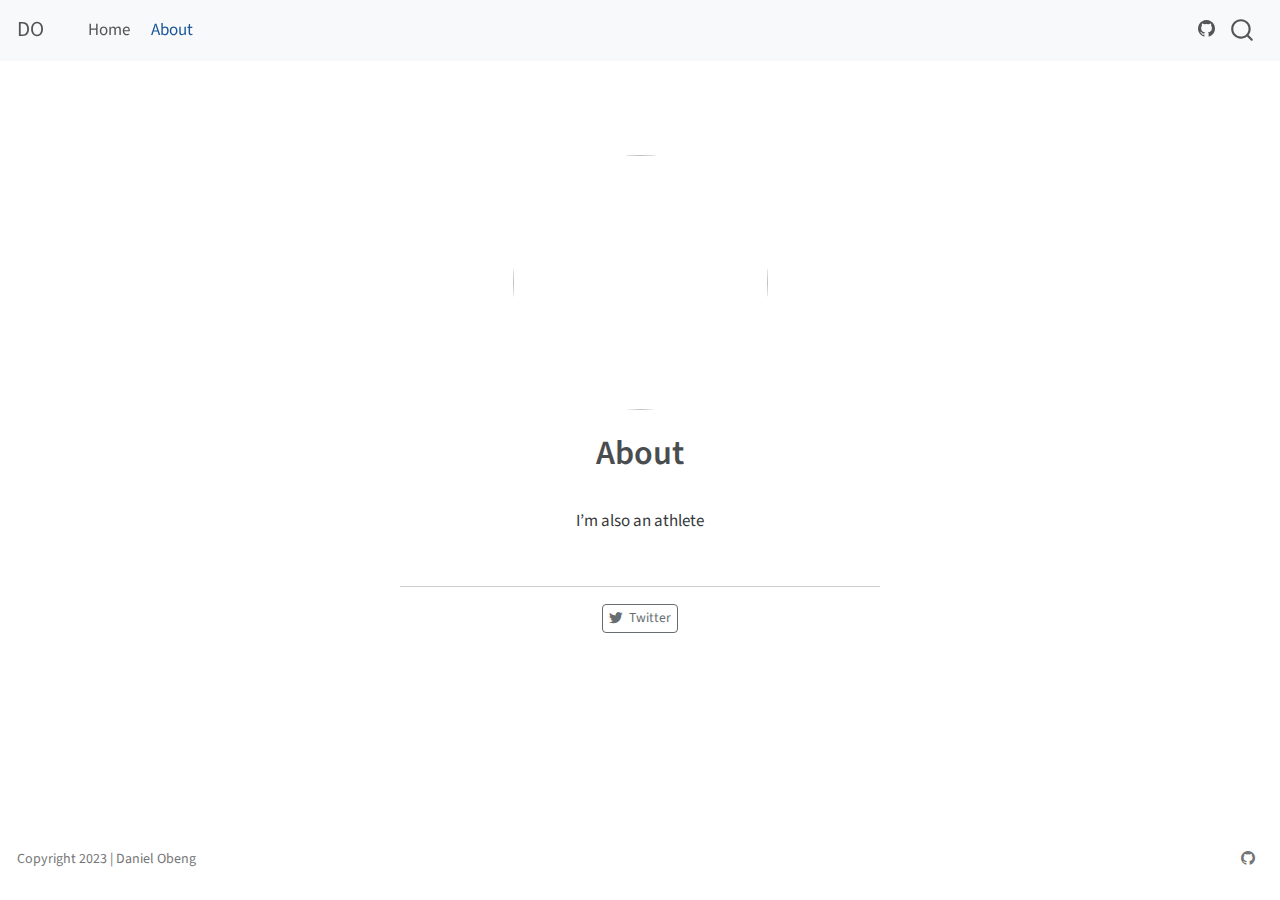
==== docs/about.html @ 5af2309e "INIT quarto website" ====
<!DOCTYPE html>
<html xmlns="http://www.w3.org/1999/xhtml" lang="en" xml:lang="en"><head>

<meta charset="utf-8">
<meta name="generator" content="quarto-1.3.326">

<meta name="viewport" content="width=device-width, initial-scale=1.0, user-scalable=yes">


<title>DO - About</title>
<style>
code{white-space: pre-wrap;}
span.smallcaps{font-variant: small-caps;}
div.columns{display: flex; gap: min(4vw, 1.5em);}
div.column{flex: auto; overflow-x: auto;}
div.hanging-indent{margin-left: 1.5em; text-indent: -1.5em;}
ul.task-list{list-style: none;}
ul.task-list li input[type="checkbox"] {
  width: 0.8em;
  margin: 0 0.8em 0.2em -1em; /* quarto-specific, see https://github.com/quarto-dev/quarto-cli/issues/4556 */ 
  vertical-align: middle;
}
</style>


<script src="site_libs/quarto-nav/quarto-nav.js"></script>
<script src="site_libs/quarto-nav/headroom.min.js"></script>
<script src="site_libs/clipboard/clipboard.min.js"></script>
<script src="site_libs/quarto-search/autocomplete.umd.js"></script>
<script src="site_libs/quarto-search/fuse.min.js"></script>
<script src="site_libs/quarto-search/quarto-search.js"></script>
<meta name="quarto:offset" content="./">
<script src="site_libs/quarto-html/quarto.js"></script>
<script src="site_libs/quarto-html/popper.min.js"></script>
<script src="site_libs/quarto-html/tippy.umd.min.js"></script>
<link href="site_libs/quarto-html/tippy.css" rel="stylesheet">
<link href="site_libs/quarto-html/quarto-syntax-highlighting.css" rel="stylesheet" id="quarto-text-highlighting-styles">
<script src="site_libs/bootstrap/bootstrap.min.js"></script>
<link href="site_libs/bootstrap/bootstrap-icons.css" rel="stylesheet">
<link href="site_libs/bootstrap/bootstrap.min.css" rel="stylesheet" id="quarto-bootstrap" data-mode="light">
<script id="quarto-search-options" type="application/json">{
  "location": "navbar",
  "copy-button": false,
  "collapse-after": 3,
  "panel-placement": "end",
  "type": "overlay",
  "limit": 20,
  "language": {
    "search-no-results-text": "No results",
    "search-matching-documents-text": "matching documents",
    "search-copy-link-title": "Copy link to search",
    "search-hide-matches-text": "Hide additional matches",
    "search-more-match-text": "more match in this document",
    "search-more-matches-text": "more matches in this document",
    "search-clear-button-title": "Clear",
    "search-detached-cancel-button-title": "Cancel",
    "search-submit-button-title": "Submit"
  }
}</script>


<link rel="stylesheet" href="styles.css">
</head>

<body class="nav-fixed fullcontent">

<div id="quarto-search-results"></div>
  <header id="quarto-header" class="headroom fixed-top">
    <nav class="navbar navbar-expand-lg navbar-dark ">
      <div class="navbar-container container-fluid">
      <div class="navbar-brand-container">
    <a class="navbar-brand" href="./index.html">
    <span class="navbar-title">DO</span>
    </a>
  </div>
            <div id="quarto-search" class="" title="Search"></div>
          <button class="navbar-toggler" type="button" data-bs-toggle="collapse" data-bs-target="#navbarCollapse" aria-controls="navbarCollapse" aria-expanded="false" aria-label="Toggle navigation" onclick="if (window.quartoToggleHeadroom) { window.quartoToggleHeadroom(); }">
  <span class="navbar-toggler-icon"></span>
</button>
          <div class="collapse navbar-collapse" id="navbarCollapse">
            <ul class="navbar-nav navbar-nav-scroll me-auto">
  <li class="nav-item">
    <a class="nav-link" href="./index.html" rel="" target="">
 <span class="menu-text">Home</span></a>
  </li>  
  <li class="nav-item">
    <a class="nav-link active" href="./about.html" rel="" target="" aria-current="page">
 <span class="menu-text">About</span></a>
  </li>  
</ul>
            <div class="quarto-navbar-tools ms-auto">
    <a href="https://github.com/danielobeng" title="" class="quarto-navigation-tool px-1" aria-label=""><i class="bi bi-github"></i></a>
</div>
          </div> <!-- /navcollapse -->
      </div> <!-- /container-fluid -->
    </nav>
</header>
<!-- content -->
<div id="quarto-content" class="quarto-container page-columns page-rows-contents page-layout-article page-navbar">
<!-- sidebar -->
<!-- margin-sidebar -->
    
<!-- main -->
<div class="quarto-about-jolla">
  <img src="profile.jpg" class="about-image
  round " style="height: 15em; width: 15em;">
 <header id="title-block-header" class="quarto-title-block default">
<div class="quarto-title">
<h1 class="title">About</h1>
</div>
<div class="quarto-title-meta">
  </div>
</header><main class="content" id="quarto-document-content">
<p>I’m also an athlete</p>


</main> 
  <hr class="about-sep">
   <div class="about-links">
  <a href="https://twitter.com/danielobeng" class="about-link" rel="" target="">
    <i class="bi bi-twitter"></i>
     <span class="about-link-text">Twitter</span>
  </a>
</div>
</div>
 <!-- /main -->
<script id="quarto-html-after-body" type="application/javascript">
window.document.addEventListener("DOMContentLoaded", function (event) {
  const toggleBodyColorMode = (bsSheetEl) => {
    const mode = bsSheetEl.getAttribute("data-mode");
    const bodyEl = window.document.querySelector("body");
    if (mode === "dark") {
      bodyEl.classList.add("quarto-dark");
      bodyEl.classList.remove("quarto-light");
    } else {
      bodyEl.classList.add("quarto-light");
      bodyEl.classList.remove("quarto-dark");
    }
  }
  const toggleBodyColorPrimary = () => {
    const bsSheetEl = window.document.querySelector("link#quarto-bootstrap");
    if (bsSheetEl) {
      toggleBodyColorMode(bsSheetEl);
    }
  }
  toggleBodyColorPrimary();  
  const isCodeAnnotation = (el) => {
    for (const clz of el.classList) {
      if (clz.startsWith('code-annotation-')) {                     
        return true;
      }
    }
    return false;
  }
  const clipboard = new window.ClipboardJS('.code-copy-button', {
    text: function(trigger) {
      const codeEl = trigger.previousElementSibling.cloneNode(true);
      for (const childEl of codeEl.children) {
        if (isCodeAnnotation(childEl)) {
          childEl.remove();
        }
      }
      return codeEl.innerText;
    }
  });
  clipboard.on('success', function(e) {
    // button target
    const button = e.trigger;
    // don't keep focus
    button.blur();
    // flash "checked"
    button.classList.add('code-copy-button-checked');
    var currentTitle = button.getAttribute("title");
    button.setAttribute("title", "Copied!");
    let tooltip;
    if (window.bootstrap) {
      button.setAttribute("data-bs-toggle", "tooltip");
      button.setAttribute("data-bs-placement", "left");
      button.setAttribute("data-bs-title", "Copied!");
      tooltip = new bootstrap.Tooltip(button, 
        { trigger: "manual", 
          customClass: "code-copy-button-tooltip",
          offset: [0, -8]});
      tooltip.show();    
    }
    setTimeout(function() {
      if (tooltip) {
        tooltip.hide();
        button.removeAttribute("data-bs-title");
        button.removeAttribute("data-bs-toggle");
        button.removeAttribute("data-bs-placement");
      }
      button.setAttribute("title", currentTitle);
      button.classList.remove('code-copy-button-checked');
    }, 1000);
    // clear code selection
    e.clearSelection();
  });
  function tippyHover(el, contentFn) {
    const config = {
      allowHTML: true,
      content: contentFn,
      maxWidth: 500,
      delay: 100,
      arrow: false,
      appendTo: function(el) {
          return el.parentElement;
      },
      interactive: true,
      interactiveBorder: 10,
      theme: 'quarto',
      placement: 'bottom-start'
    };
    window.tippy(el, config); 
  }
  const noterefs = window.document.querySelectorAll('a[role="doc-noteref"]');
  for (var i=0; i<noterefs.length; i++) {
    const ref = noterefs[i];
    tippyHover(ref, function() {
      // use id or data attribute instead here
      let href = ref.getAttribute('data-footnote-href') || ref.getAttribute('href');
      try { href = new URL(href).hash; } catch {}
      const id = href.replace(/^#\/?/, "");
      const note = window.document.getElementById(id);
      return note.innerHTML;
    });
  }
      let selectedAnnoteEl;
      const selectorForAnnotation = ( cell, annotation) => {
        let cellAttr = 'data-code-cell="' + cell + '"';
        let lineAttr = 'data-code-annotation="' +  annotation + '"';
        const selector = 'span[' + cellAttr + '][' + lineAttr + ']';
        return selector;
      }
      const selectCodeLines = (annoteEl) => {
        const doc = window.document;
        const targetCell = annoteEl.getAttribute("data-target-cell");
        const targetAnnotation = annoteEl.getAttribute("data-target-annotation");
        const annoteSpan = window.document.querySelector(selectorForAnnotation(targetCell, targetAnnotation));
        const lines = annoteSpan.getAttribute("data-code-lines").split(",");
        const lineIds = lines.map((line) => {
          return targetCell + "-" + line;
        })
        let top = null;
        let height = null;
        let parent = null;
        if (lineIds.length > 0) {
            //compute the position of the single el (top and bottom and make a div)
            const el = window.document.getElementById(lineIds[0]);
            top = el.offsetTop;
            height = el.offsetHeight;
            parent = el.parentElement.parentElement;
          if (lineIds.length > 1) {
            const lastEl = window.document.getElementById(lineIds[lineIds.length - 1]);
            const bottom = lastEl.offsetTop + lastEl.offsetHeight;
            height = bottom - top;
          }
          if (top !== null && height !== null && parent !== null) {
            // cook up a div (if necessary) and position it 
            let div = window.document.getElementById("code-annotation-line-highlight");
            if (div === null) {
              div = window.document.createElement("div");
              div.setAttribute("id", "code-annotation-line-highlight");
              div.style.position = 'absolute';
              parent.appendChild(div);
            }
            div.style.top = top - 2 + "px";
            div.style.height = height + 4 + "px";
            let gutterDiv = window.document.getElementById("code-annotation-line-highlight-gutter");
            if (gutterDiv === null) {
              gutterDiv = window.document.createElement("div");
              gutterDiv.setAttribute("id", "code-annotation-line-highlight-gutter");
              gutterDiv.style.position = 'absolute';
              const codeCell = window.document.getElementById(targetCell);
              const gutter = codeCell.querySelector('.code-annotation-gutter');
              gutter.appendChild(gutterDiv);
            }
            gutterDiv.style.top = top - 2 + "px";
            gutterDiv.style.height = height + 4 + "px";
          }
          selectedAnnoteEl = annoteEl;
        }
      };
      const unselectCodeLines = () => {
        const elementsIds = ["code-annotation-line-highlight", "code-annotation-line-highlight-gutter"];
        elementsIds.forEach((elId) => {
          const div = window.document.getElementById(elId);
          if (div) {
            div.remove();
          }
        });
        selectedAnnoteEl = undefined;
      };
      // Attach click handler to the DT
      const annoteDls = window.document.querySelectorAll('dt[data-target-cell]');
      for (const annoteDlNode of annoteDls) {
        annoteDlNode.addEventListener('click', (event) => {
          const clickedEl = event.target;
          if (clickedEl !== selectedAnnoteEl) {
            unselectCodeLines();
            const activeEl = window.document.querySelector('dt[data-target-cell].code-annotation-active');
            if (activeEl) {
              activeEl.classList.remove('code-annotation-active');
            }
            selectCodeLines(clickedEl);
            clickedEl.classList.add('code-annotation-active');
          } else {
            // Unselect the line
            unselectCodeLines();
            clickedEl.classList.remove('code-annotation-active');
          }
        });
      }
  const findCites = (el) => {
    const parentEl = el.parentElement;
    if (parentEl) {
      const cites = parentEl.dataset.cites;
      if (cites) {
        return {
          el,
          cites: cites.split(' ')
        };
      } else {
        return findCites(el.parentElement)
      }
    } else {
      return undefined;
    }
  };
  var bibliorefs = window.document.querySelectorAll('a[role="doc-biblioref"]');
  for (var i=0; i<bibliorefs.length; i++) {
    const ref = bibliorefs[i];
    const citeInfo = findCites(ref);
    if (citeInfo) {
      tippyHover(citeInfo.el, function() {
        var popup = window.document.createElement('div');
        citeInfo.cites.forEach(function(cite) {
          var citeDiv = window.document.createElement('div');
          citeDiv.classList.add('hanging-indent');
          citeDiv.classList.add('csl-entry');
          var biblioDiv = window.document.getElementById('ref-' + cite);
          if (biblioDiv) {
            citeDiv.innerHTML = biblioDiv.innerHTML;
          }
          popup.appendChild(citeDiv);
        });
        return popup.innerHTML;
      });
    }
  }
});
</script>
</div> <!-- /content -->
<footer class="footer">
  <div class="nav-footer">
    <div class="nav-footer-left">Copyright 2023 | Daniel Obeng</div>   
    <div class="nav-footer-center">
      &nbsp;
    </div>
    <div class="nav-footer-right">
      <ul class="footer-items list-unstyled">
    <li class="nav-item compact">
    <a class="nav-link" href="https://github.com/danielobeng">
      <i class="bi bi-github" role="img">
</i> 
    </a>
  </li>  
</ul>
    </div>
  </div>
</footer>



</body></html>
---- docs/site_libs/quarto-html/tippy.css ----
.tippy-box[data-animation=fade][data-state=hidden]{opacity:0}[data-tippy-root]{max-width:calc(100vw - 10px)}.tippy-box{position:relative;background-color:#333;color:#fff;border-radius:4px;font-size:14px;line-height:1.4;white-space:normal;outline:0;transition-property:transform,visibility,opacity}.tippy-box[data-placement^=top]>.tippy-arrow{bottom:0}.tippy-box[data-placement^=top]>.tippy-arrow:before{bottom:-7px;left:0;border-width:8px 8px 0;border-top-color:initial;transform-origin:center top}.tippy-box[data-placement^=bottom]>.tippy-arrow{top:0}.tippy-box[data-placement^=bottom]>.tippy-arrow:before{top:-7px;left:0;border-width:0 8px 8px;border-bottom-color:initial;transform-origin:center bottom}.tippy-box[data-placement^=left]>.tippy-arrow{right:0}.tippy-box[data-placement^=left]>.tippy-arrow:before{border-width:8px 0 8px 8px;border-left-color:initial;right:-7px;transform-origin:center left}.tippy-box[data-placement^=right]>.tippy-arrow{left:0}.tippy-box[data-placement^=right]>.tippy-arrow:before{left:-7px;border-width:8px 8px 8px 0;border-right-color:initial;transform-origin:center right}.tippy-box[data-inertia][data-state=visible]{transition-timing-function:cubic-bezier(.54,1.5,.38,1.11)}.tippy-arrow{width:16px;height:16px;color:#333}.tippy-arrow:before{content:"";position:absolute;border-color:transparent;border-style:solid}.tippy-content{position:relative;padding:5px 9px;z-index:1}
---- docs/site_libs/quarto-html/quarto-syntax-highlighting.css ----
/* quarto syntax highlight colors */
:root {
  --quarto-hl-ot-color: #003B4F;
  --quarto-hl-at-color: #657422;
  --quarto-hl-ss-color: #20794D;
  --quarto-hl-an-color: #5E5E5E;
  --quarto-hl-fu-color: #4758AB;
  --quarto-hl-st-color: #20794D;
  --quarto-hl-cf-color: #003B4F;
  --quarto-hl-op-color: #5E5E5E;
  --quarto-hl-er-color: #AD0000;
  --quarto-hl-bn-color: #AD0000;
  --quarto-hl-al-color: #AD0000;
  --quarto-hl-va-color: #111111;
  --quarto-hl-bu-color: inherit;
  --quarto-hl-ex-color: inherit;
  --quarto-hl-pp-color: #AD0000;
  --quarto-hl-in-color: #5E5E5E;
  --quarto-hl-vs-color: #20794D;
  --quarto-hl-wa-color: #5E5E5E;
  --quarto-hl-do-color: #5E5E5E;
  --quarto-hl-im-color: #00769E;
  --quarto-hl-ch-color: #20794D;
  --quarto-hl-dt-color: #AD0000;
  --quarto-hl-fl-color: #AD0000;
  --quarto-hl-co-color: #5E5E5E;
  --quarto-hl-cv-color: #5E5E5E;
  --quarto-hl-cn-color: #8f5902;
  --quarto-hl-sc-color: #5E5E5E;
  --quarto-hl-dv-color: #AD0000;
  --quarto-hl-kw-color: #003B4F;
}

/* other quarto variables */
:root {
  --quarto-font-monospace: SFMono-Regular, Menlo, Monaco, Consolas, "Liberation Mono", "Courier New", monospace;
}

pre > code.sourceCode > span {
  color: #003B4F;
}

code span {
  color: #003B4F;
}

code.sourceCode > span {
  color: #003B4F;
}

div.sourceCode,
div.sourceCode pre.sourceCode {
  color: #003B4F;
}

code span.ot {
  color: #003B4F;
  font-style: inherit;
}

code span.at {
  color: #657422;
  font-style: inherit;
}

code span.ss {
  color: #20794D;
  font-style: inherit;
}

code span.an {
  color: #5E5E5E;
  font-style: inherit;
}

code span.fu {
  color: #4758AB;
  font-style: inherit;
}

code span.st {
  color: #20794D;
  font-style: inherit;
}

code span.cf {
  color: #003B4F;
  font-style: inherit;
}

code span.op {
  color: #5E5E5E;
  font-style: inherit;
}

code span.er {
  color: #AD0000;
  font-style: inherit;
}

code span.bn {
  color: #AD0000;
  font-style: inherit;
}

code span.al {
  color: #AD0000;
  font-style: inherit;
}

code span.va {
  color: #111111;
  font-style: inherit;
}

code span.bu {
  font-style: inherit;
}

code span.ex {
  font-style: inherit;
}

code span.pp {
  color: #AD0000;
  font-style: inherit;
}

code span.in {
  color: #5E5E5E;
  font-style: inherit;
}

code span.vs {
  color: #20794D;
  font-style: inherit;
}

code span.wa {
  color: #5E5E5E;
  font-style: italic;
}

code span.do {
  color: #5E5E5E;
  font-style: italic;
}

code span.im {
  color: #00769E;
  font-style: inherit;
}

code span.ch {
  color: #20794D;
  font-style: inherit;
}

code span.dt {
  color: #AD0000;
  font-style: inherit;
}

code span.fl {
  color: #AD0000;
  font-style: inherit;
}

code span.co {
  color: #5E5E5E;
  font-style: inherit;
}

code span.cv {
  color: #5E5E5E;
  font-style: italic;
}

code span.cn {
  color: #8f5902;
  font-style: inherit;
}

code span.sc {
  color: #5E5E5E;
  font-style: inherit;
}

code span.dv {
  color: #AD0000;
  font-style: inherit;
}

code span.kw {
  color: #003B4F;
  font-style: inherit;
}

.prevent-inlining {
  content: "</";
}

/*# sourceMappingURL=debc5d5d77c3f9108843748ff7464032.css.map */
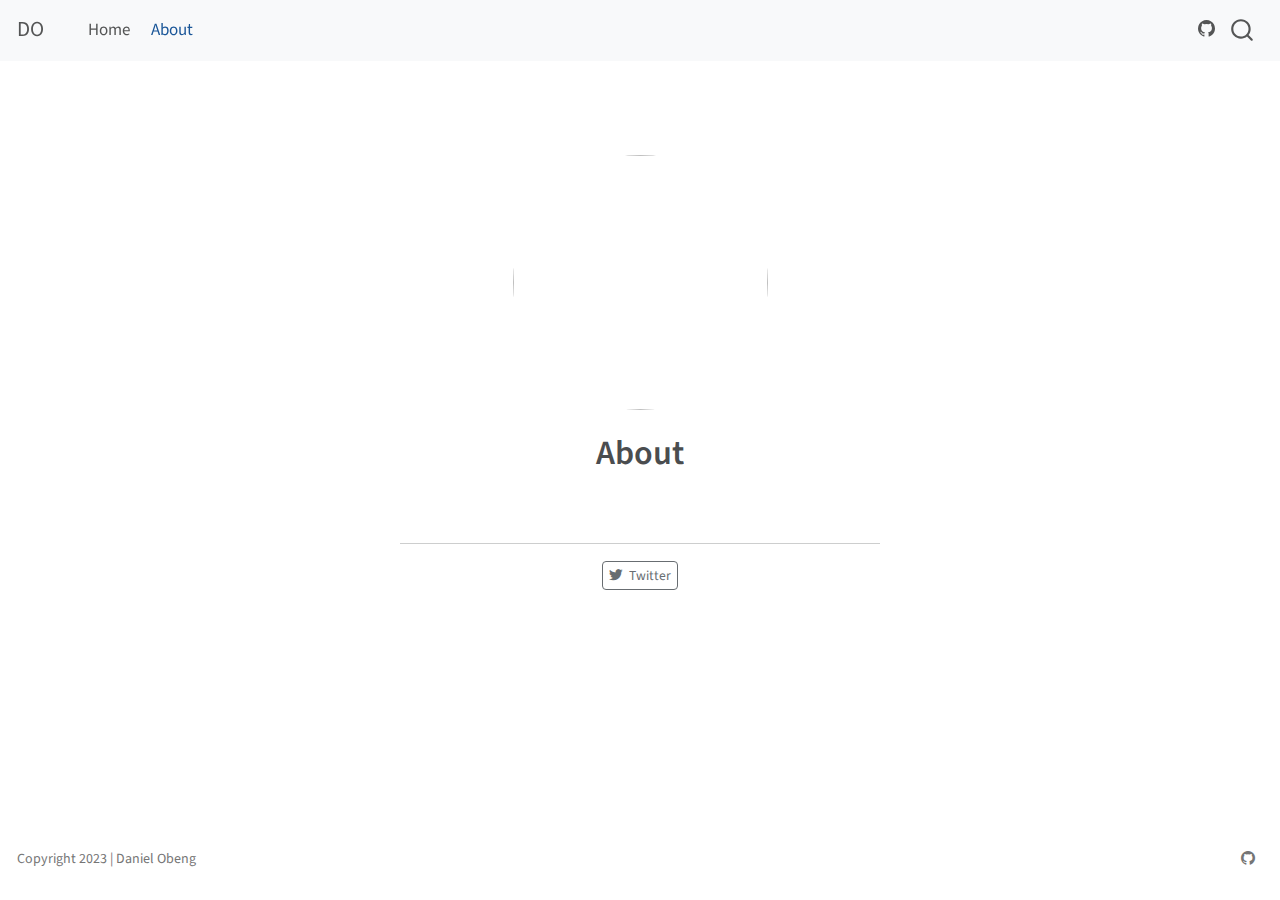
==== commit 40670742: "UPDATE autoencoder blog post part 1" ====
--- a/docs/about.html
+++ b/docs/about.html
@@ -111,7 +111,6 @@
 <div class="quarto-title-meta">
   </div>
 </header><main class="content" id="quarto-document-content">
-<p>I’m also an athlete</p>
 
 
 </main> 
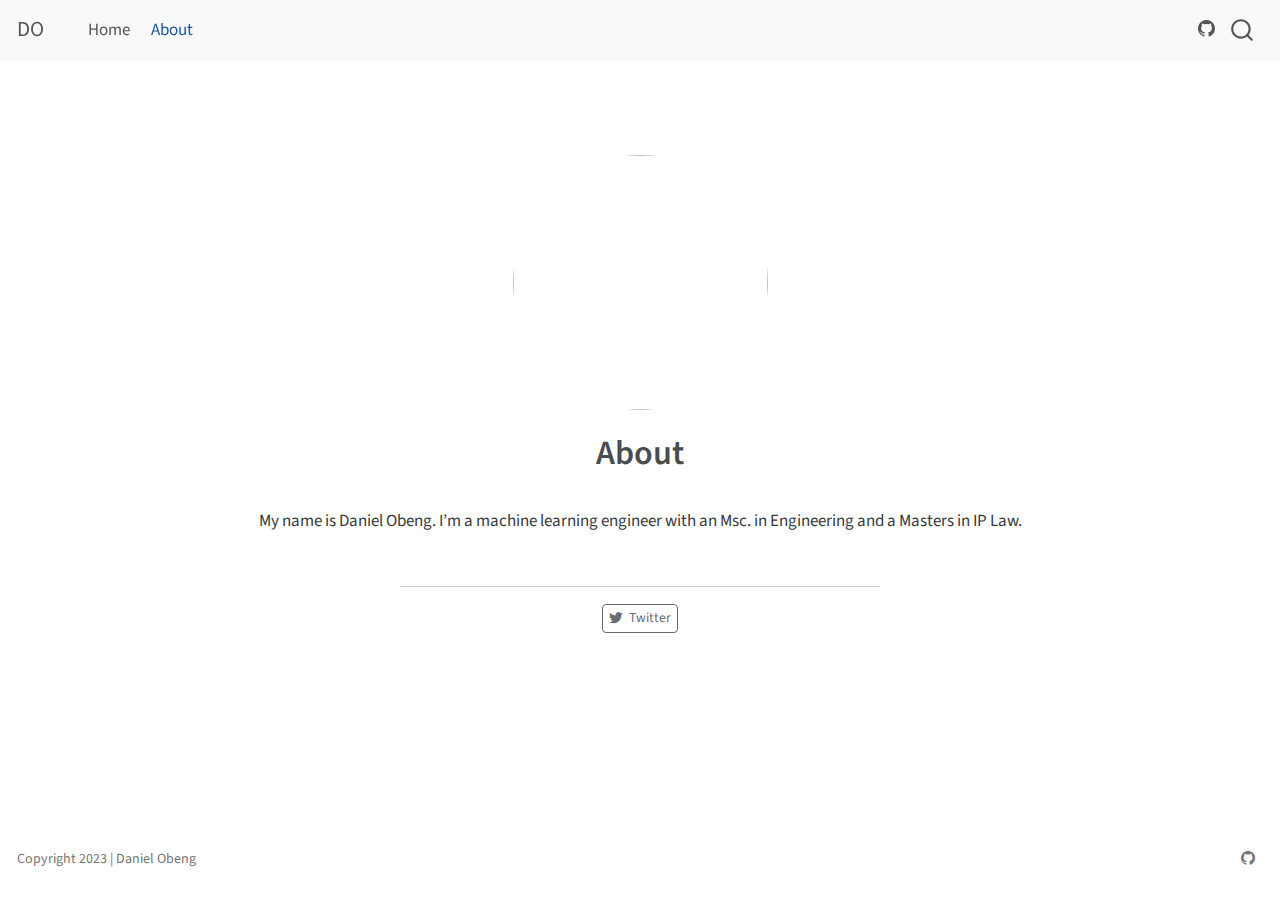
==== commit dcfe50d3: "UPDATE site files" ====
--- a/docs/about.html
+++ b/docs/about.html
@@ -111,6 +111,7 @@
 <div class="quarto-title-meta">
   </div>
 </header><main class="content" id="quarto-document-content">
+<p>My name is Daniel Obeng. I’m a machine learning engineer with an Msc. in Engineering and a Masters in IP Law.</p>
 
 
 </main> 
